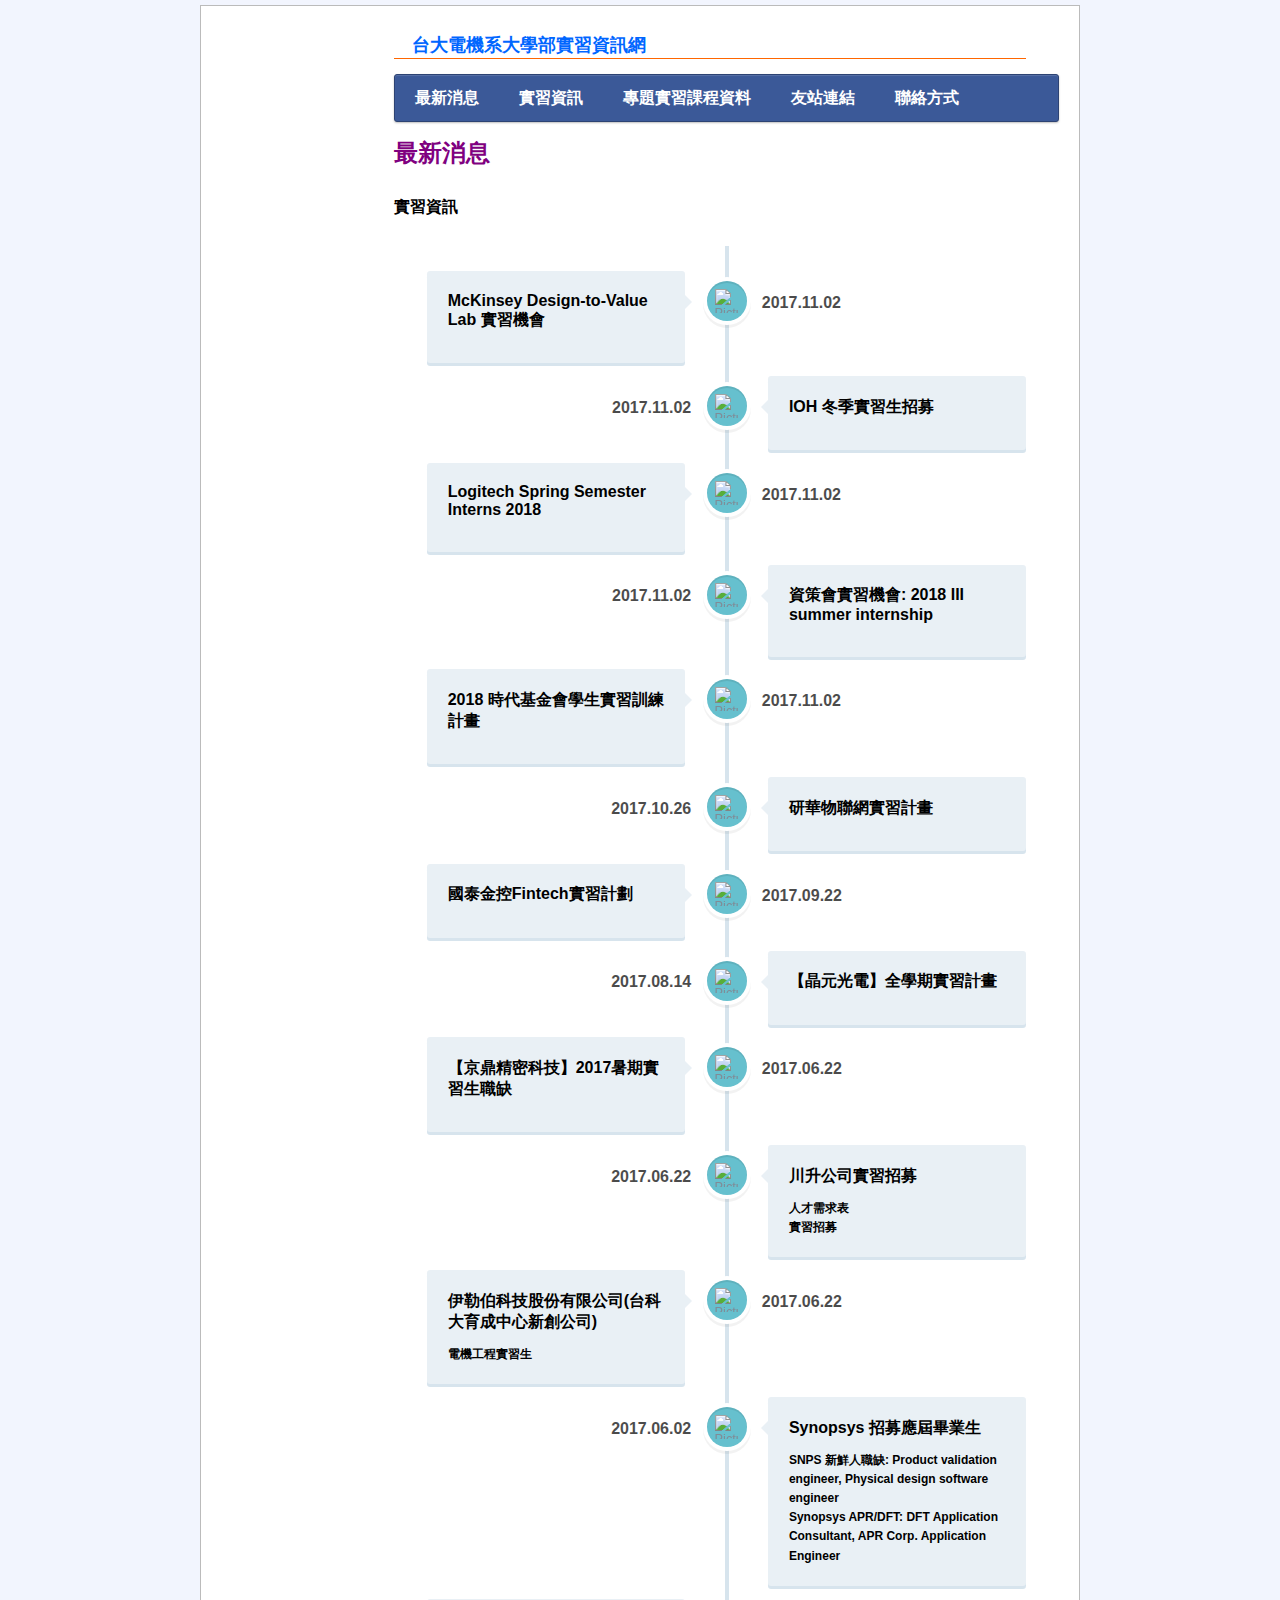
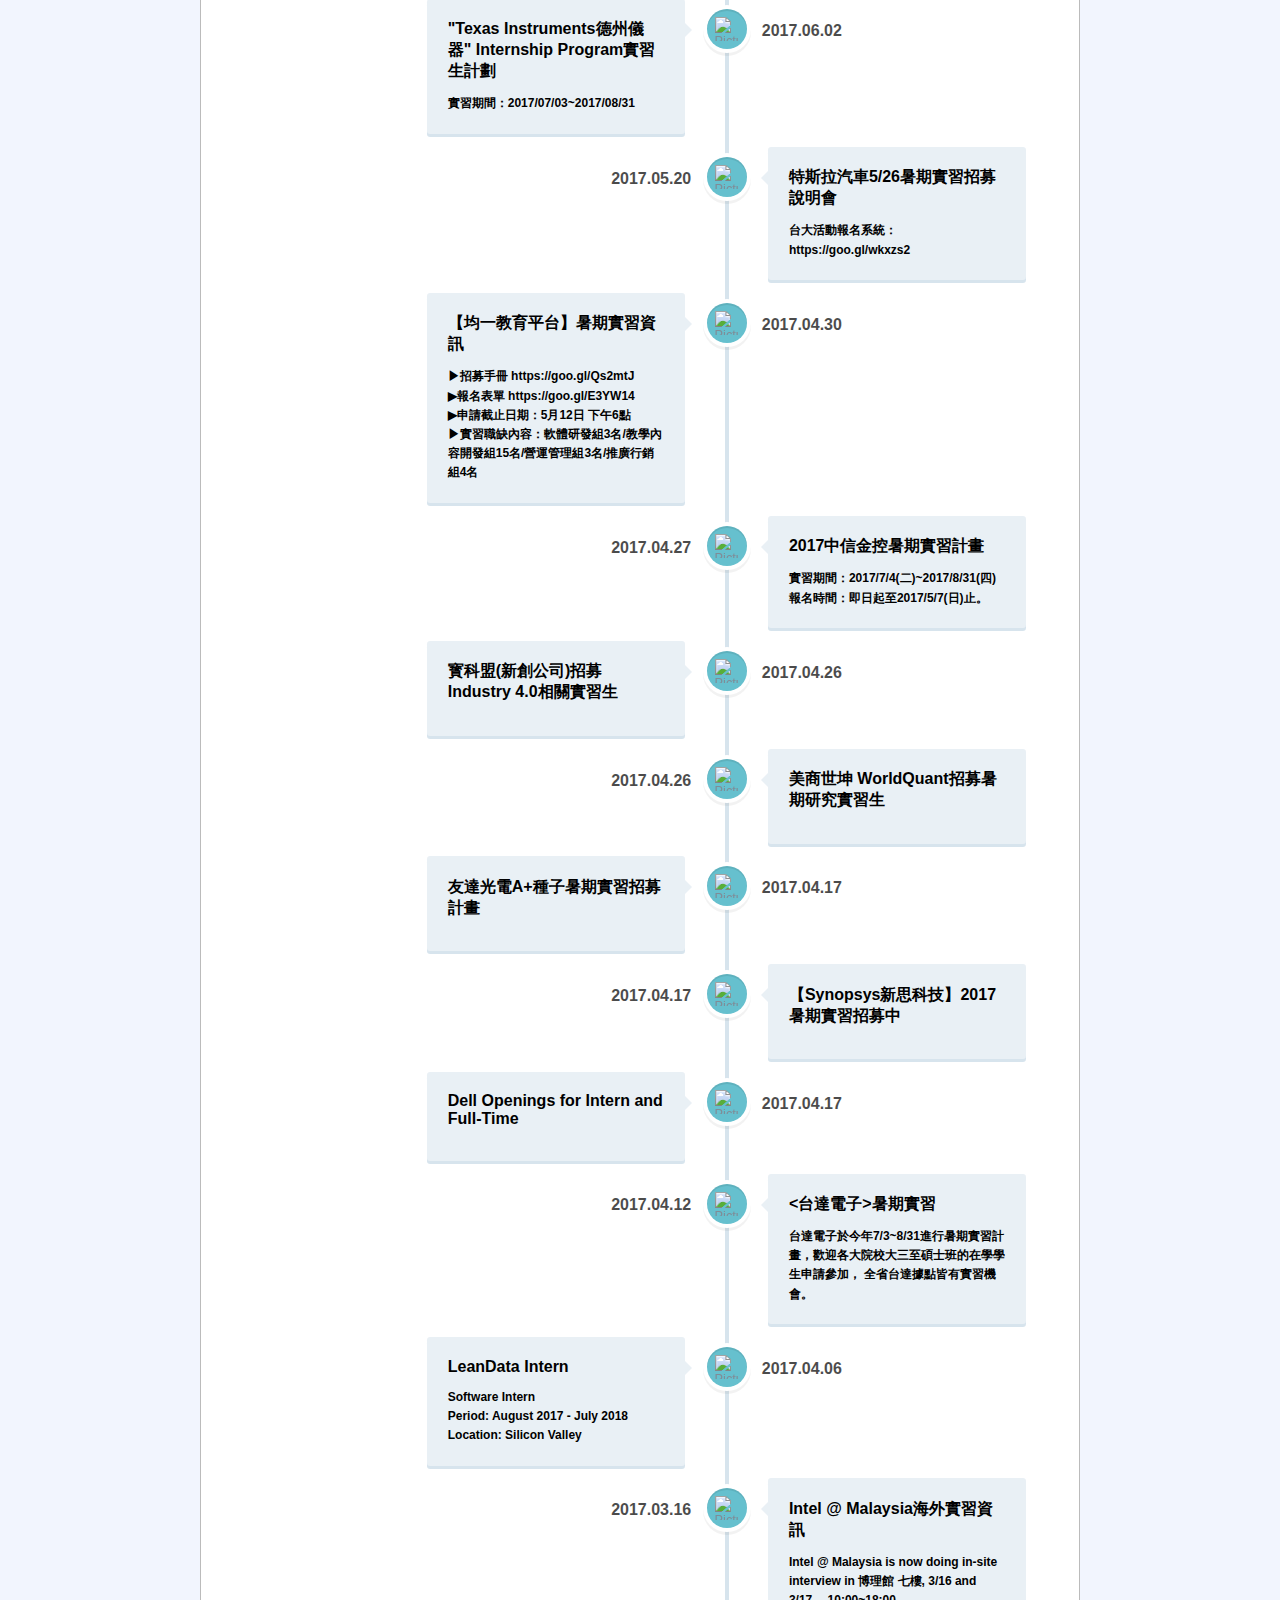
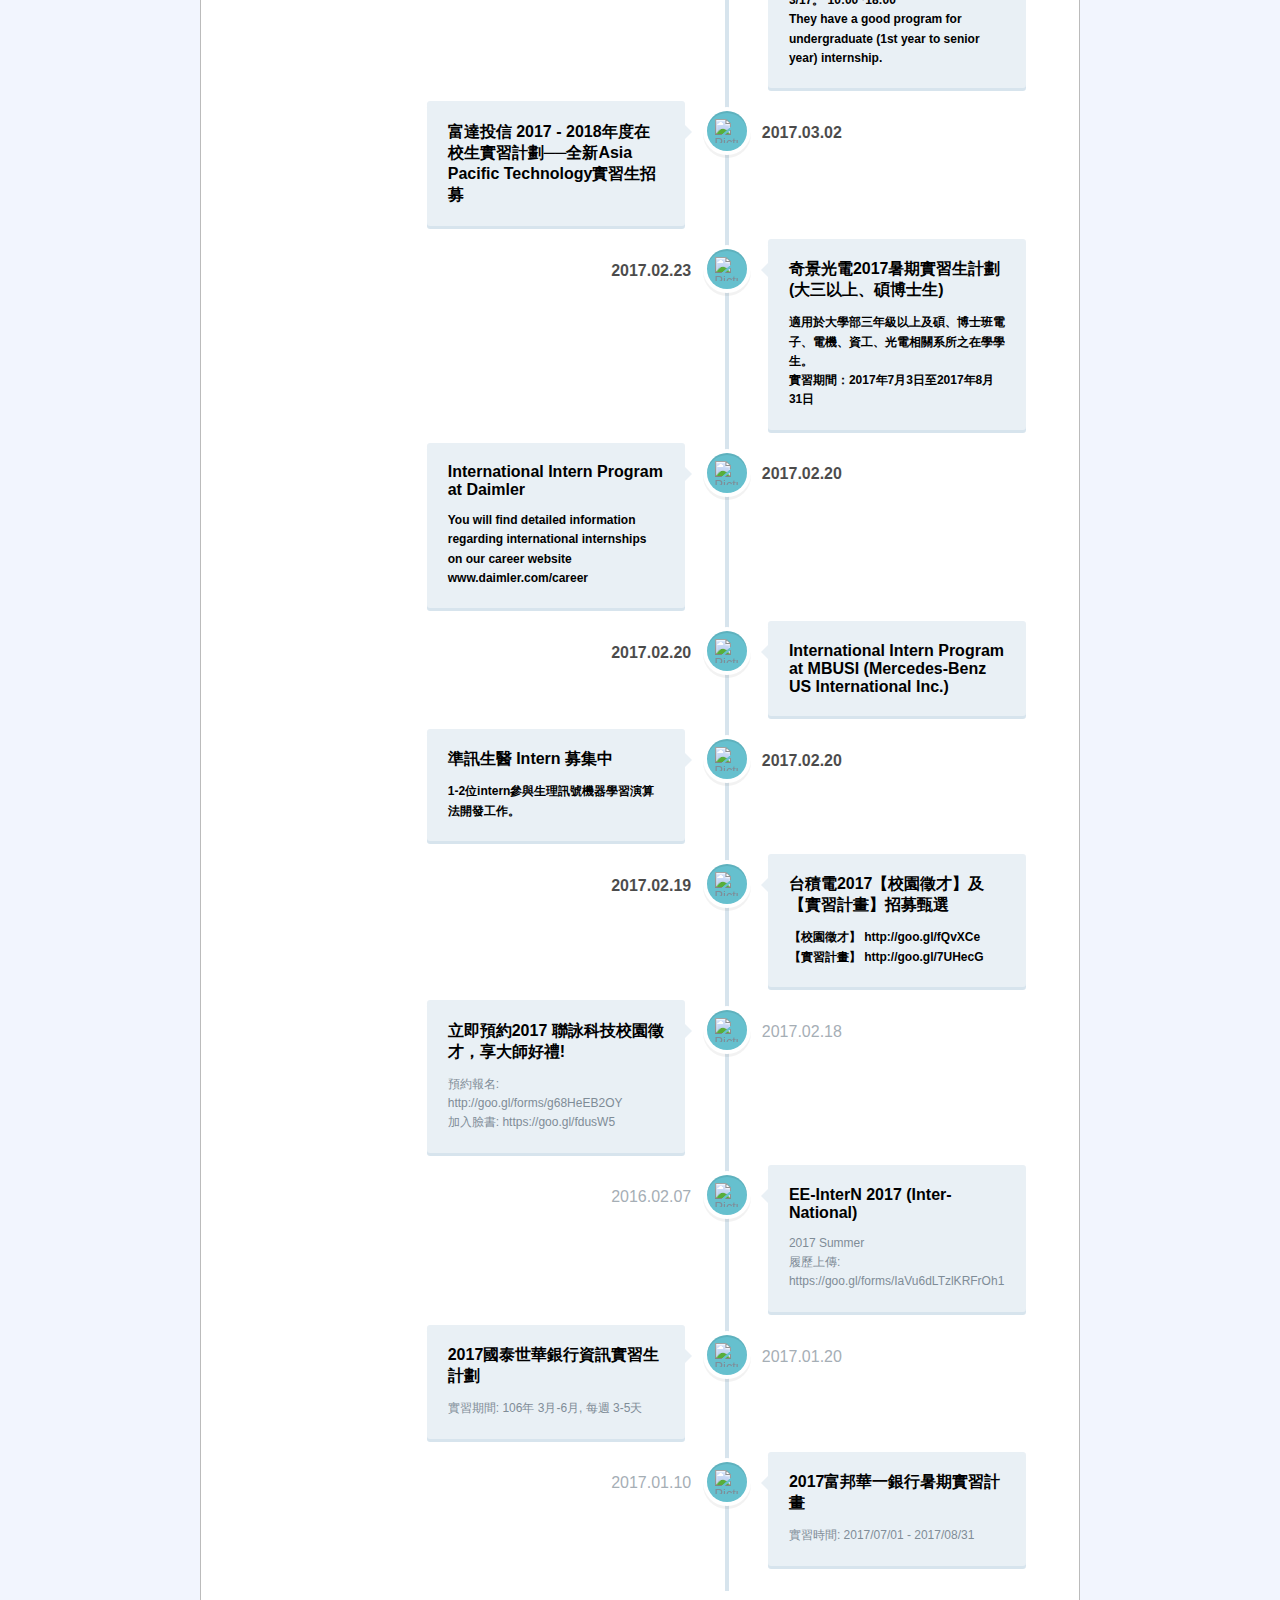
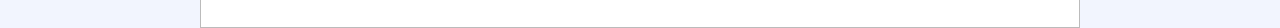
==== index.html @ 1c18f7e2 "initial commit" ====
<!DOCTYPE html PUBLIC "-//W3C//DTD XHTML 1.1//EN" "http://www.w3.org/TR/xhtml11/DTD/xhtml11.dtd">
<!-- saved from url=(0049)http://www.ee.ntu.edu.tw/department_head_time.php -->
<html xmlns="http://www.w3.org/1999/xhtml" xml:lang="zh">
    <!-- InstanceBegin template="/Templates/index.dwt" codeOutsideHTMLIsLocked="false" -->
    <head>
        <meta http-equiv="Content-Type" content="text/html; charset=UTF-8" />
        <meta name="keywords" content="台灣大學電機工程學系, 台大電機系, 電機系, 電機, 教師資料, 課程" />
        <meta name="description" content="台灣大學電機工程學系的網站" />
        <meta name="author" content="NTUEE Web Admin" />
        <link rel="Shortcut Icon" href="http://www.ee.ntu.edu.tw/favicon.ico" type="image/x-icon" />
        <link rel="alternate" type="application/rss+xml" title="台大電機網路佈告 RSS feed" href="http://www.ee.ntu.edu.tw/rss.xml" />
        <link href="mailto:wwwadm@www.ee.ntu.edu.tw" rev="made" />
        <link rel="stylesheet" href="css/style.css" />
        <link rel="stylesheet" href="css/main.css" type="text/css" />
        <link rel="stylesheet" href="css/navbar.css" />
        <script src="http://code.jquery.com/jquery-latest.min.js" type="text/javascript"></script>
        <script src="js/modernizr.js" type="text/javascript"></script>
        <!-- InstanceBeginEditable name="doctitle" -->
        <title>台大電機系 | NTUEE</title>
        <!-- InstanceEndEditable -->
        <!-- InstanceBeginEditable name="head" -->
        <!-- InstanceEndEditable -->
    </head>

    <body>
        <div id="container">
            <!-- <div id="pageheader">
                <div id="corner">
                    <a href="http://www.ee.ntu.edu.tw/" tabindex="1">回首頁</a>
                    <span>|</span>
                    <a href="http://www.ntu.edu.tw/" tabindex="2">台大首頁</a>
                    <span>|</span>
                    <a href="http://www.ee.ntu.edu.tw/en/" tabindex="3">English</a>
                </div>
            </div> -->
            <!-- <div id="flash_general">
                <object classid="clsid:D27CDB6E-AE6D-11cf-96B8-444553540000" codebase="http://download.macromedia.com/pub/shockwave/cabs/flash/swflash.cab#version=7,0,19,0" width="880" height="220" align="absmiddle">
                    <param name="movie" value="head.swf" />
                    <param name="quality" value="autolow" />
                    <param name="LOOP" value="false" />
                    <param name="SCALE" value="exactfit" />
                    <embed src="image/head.swf" width="880" height="220" loop="false" align="absmiddle" quality="autolow" pluginspage="http://www.macromedia.com/go/getflashplayer" type="application/x-shockwave-flash" scale="exactfit">
                </object>
            </div> -->
            <div id="main">
                <div id="content">
                    <!-- InstanceBeginEditable name="content" -->
                    <h2>台大電機系大學部實習資訊網</h2>
                    <p></p>
                    <div id='cssmenu'>
                        <ul>
                            <li>
                                <a href="index.html"><strong>最新消息</strong></a>
                            </li>
                            <li class='active has-sub'><a href='#'><strong>實習資訊</strong></a>
                                <ul>
                                    <li class='has-sub'><a href="info2017.html"><strong>2017實習資訊</strong></a></li>
                                    <li class='has-sub'><a href="info2016.html"><strong>2016實習資訊</strong></a></li>
                                    <li class='has-sub'><a href="info2015.html"><strong>2015實習資訊</strong></a></li>
                                    <li class='has-sub'><a href="info2014.html"><strong>2014實習資訊</strong></a></li>
                                </ul>
                            </li>
                            <li class='active has-sub'><a href='#'><strong>專題實習課程資料 </strong></a>
                                <ul>
                                    <li class='has-sub'> <a href="course2017.html"><strong>2017課程資料</strong></a></li>
                                    <li class='has-sub'> <a href="course2016.html"><strong>2016課程資料</strong></a></li>
                                    <li class='has-sub'> <a href="course2015.html"><strong>2015課程資料</strong></a></li>
                                    <li class='has-sub'> <a href="course2014.html"><strong>2014課程資料</strong></a></li>
                                </ul>
                            </li>
                            <li>
                                <a href="friend.html"><strong>友站連結</strong></a>
                            </li>
                            <li class='last'>
                                <a href="contact.html"><strong>聯絡方式</strong></a>
                            </li>
                        </ul>
                    </div>

                    <br>
                    <font size="5" color="purple">
                        <b>最新消息</b>
                    </font>
                    <br>
                    <br>
                    <!--
                    <p>
                        <font size="3" color="black"><b>
                                國泰金控 Fintech 實習計畫<br></b></font>

                        <br>

                        <font color="black">履歷投遞時間：9/20 - 10/13</font> <br />
                        <font color="blue"><u><a href="https://docs.google.com/forms/d/e/1FAIpQLSexqDc_EVukZ3RYXBHnpeRdIgCTnZ1yp1_CPohiPpbMpBwVYA/formResponse" target="_blank">詳見此連結 </a></u></font>

                        <br>
                    </p>
                -->
				<!--
                    <p>
                        <font size="3" color="black"><b>
                                2017/09/20 Fintech 專題演講<br></b></font>

                        <br>
                        <b>- 資料科學遇上金融產業</b> <br />
                        <b>- 台大實習生經驗分享</b> <br />
                        <b>- 國泰金控實習介紹</b>
                        <br><br><br>
                        <img src="fintech_talk.jpg" width="80%">
                    </p>
              	-->
                    <p>
                            <font size="3" color="black"><b>
                                    實習資訊<br></b></font>

                            <br/>
                    </p>
                    <section id="cd-timeline" class="cd-container">
                        <!--template
                        <div class="cd-timeline-block">
                            <div class="cd-timeline-img cd-picture">
                                選擇一種適合的icon，其他行刪掉。
                                <img src="image/icon-application.png" alt="Picture">
                                <img src="image/icon-event.png" alt="Picture">
                                <img src="image/icon-analysis.png" alt="Picture">
                                <img src="image/icon-contest.png" alt="Picture">
                            </div>
                            <div class="cd-timeline-content">
                                <a href="了解更多的超連結在這裏" target="_blank">
                                    <h4>標題在這裏</h4>
                                </a>
                                <p>
                                說明文字(optional)
                                </p>
                                <span class="cd-date">日期在這裏</span>
                            </div>
                        </div>
                        -->
                        <div class="cd-timeline-block">
                            <div class="cd-timeline-img cd-picture">
                                <img src="image/icon-application.png" alt="Picture">
                            </div>
                            <div class="cd-timeline-content">
                                <a href="https://www.facebook.com/NTUCareerCenter/posts/1761165350592535" target="_blank">
                                    <h4>McKinsey Design-to-Value Lab 實習機會</font>
                                </a>
                                <p>
                                </p>
                                <span class="cd-date">2017.11.02</span>
                            </div>
                        </div>
                        <div class="cd-timeline-block">
                            <div class="cd-timeline-img cd-picture">
                                <img src="image/icon-application.png" alt="Picture">
                            </div>
                            <div class="cd-timeline-content">
                                <a href="https://goo.gl/KPRTgj" target="_blank">
                                    <h4>IOH 冬季實習生招募</font>
                                </a>
                                <p>
                                </p>
                                <span class="cd-date">2017.11.02</span>
                            </div>
                        </div>
                        <div class="cd-timeline-block">
                            <div class="cd-timeline-img cd-picture">
                                <img src="image/icon-application.png" alt="Picture">
                            </div>
                            <div class="cd-timeline-content">
                                <a href="Logitech Spring-Semester Interns 2018.pdf" target="_blank">
                                    <h4>Logitech Spring Semester Interns 2018</font>
                                </a>
                                <p>
                                </p>
                                <span class="cd-date">2017.11.02</span>
                            </div>
                        </div>



                        <div class="cd-timeline-block">
                            <div class="cd-timeline-img cd-picture">
                                <img src="image/icon-application.png" alt="Picture">
                            </div>
                            <div class="cd-timeline-content">
                                <a href="https://irvingthofoundation.github.io/iii-intern.htm" target="_blank">
                                    <h4>資策會實習機會: 2018 III summer internship</font>
                                </a>
                                <p>
                                </p>
                                <span class="cd-date">2017.11.02</span>
                            </div>
                        </div>
                        <div class="cd-timeline-block">
                            <div class="cd-timeline-img cd-picture">
                                <img src="image/icon-application.png" alt="Picture">
                            </div>
                            <div class="cd-timeline-content">
                                <a href="http://www.epoch.org.tw/project/internship" target="_blank">
                                    <h4>2018 時代基金會學生實習訓練計畫</font>
                                </a>
                                <p>
                                </p>
                                <span class="cd-date">2017.11.02</span>
                            </div>
                        </div>
                        <div class="cd-timeline-block">
                            <div class="cd-timeline-img cd-picture">
                                <img src="image/icon-application.png" alt="Picture">
                            </div>
                            <div class="cd-timeline-content">
                                <a href="https://medium.com/@maoredman/%E7%A0%94%E8%8F%AF%E7%89%A9%E8%81%AF%E7%B6%B2%E5%AF%A6%E7%BF%92%E8%A8%88%E7%95%AB-4b6384b71fba" target="_blank">
                                    <h4>研華物聯網實習計畫</font>
                                </a>
                                <p>
                                </p>
                                <span class="cd-date">2017.10.26</span>
                            </div>
                        </div>
                        <div class="cd-timeline-block">
                            <div class="cd-timeline-img cd-picture">
                                <img src="image/icon-application.png" alt="Picture">
                            </div>
                            <div class="cd-timeline-content">
                                <a href="https://docs.google.com/forms/d/e/1FAIpQLSexqDc_EVukZ3RYXBHnpeRdIgCTnZ1yp1_CPohiPpbMpBwVYA/viewform" target="_blank">
                                    <h4>國泰金控Fintech實習計劃</font>
                                </a>
                                <p>
                                </p>
                                <span class="cd-date">2017.09.22</span>
                            </div>
                        </div>
                        <div class="cd-timeline-block">
                            <div class="cd-timeline-img cd-picture">
                                <img src="image/icon-application.png" alt="Picture">
                            </div>
                            <div class="cd-timeline-content">
                                <a href="2017 epistar.pdf" target="_blank">
                                    <h4>【晶元光電】全學期實習計畫</font>
                                </a>
                                <p>
                                </p>
                                <span class="cd-date">2017.08.14</span>
                            </div>
                        </div>
                        <div class="cd-timeline-block">
                            <div class="cd-timeline-img cd-picture">
                                <img src="image/icon-application.png" alt="Picture">
                            </div>
                            <div class="cd-timeline-content">
                                <a href="https://www.104.com.tw/job/?jobno=5jlp5&jobsource=n104bank1&hotjob_chr=" target="_blank">
                                    <h4>【京鼎精密科技】2017暑期實習生職缺</font>
                                </a>
                                <p>
                                </p>
                                <span class="cd-date">2017.06.22</span>
                            </div>
                        </div>
                        <div class="cd-timeline-block">
                            <div class="cd-timeline-img cd-picture">
                                <img src="image/icon-application.png" alt="Picture">
                            </div>
                            <div class="cd-timeline-content">
                                <a href="bwant_req.pdf" target="_blank">
                                    <h4>川升公司實習招募</font>
                                </a>
                                <p>
								<a href="bwant_req.pdf">人才需求表</a><br/>
								<a href="bwant_recruit.jpg">實習招募</a><br/>
                                </p>
                                <span class="cd-date">2017.06.22</span>
                            </div>
                        </div>
                        <div class="cd-timeline-block">
                            <div class="cd-timeline-img cd-picture">
                                <img src="image/icon-application.png" alt="Picture">
                            </div>
                            <div class="cd-timeline-content">
                                <a href="incubator.pdf" target="_blank">
                                    <h4>伊勒伯科技股份有限公司(台科大育成中心新創公司)</font>
                                </a>
                                <p>
								電機工程實習生
                                </p>
                                <span class="cd-date">2017.06.22</span>
                            </div>
                        </div>
                        <div class="cd-timeline-block">
                            <div class="cd-timeline-img cd-picture">
                                <img src="image/icon-application.png" alt="Picture">
                            </div>
                            <div class="cd-timeline-content">
                                <a href="SNPS_freshman.pdf" target="_blank">
                                    <h4>Synopsys 招募應屆畢業生</font>
                                </a>
                                <p>
                                SNPS 新鮮人職缺: <a href="SNPS_freshman.pdf">Product validation engineer, Physical design software engineer</a> <br/>
                                Synopsys APR/DFT: <a href="Synopsys_APR_DFT.pdf">DFT Application Consultant, APR Corp. Application Engineer</a>
                                </p>
                                <span class="cd-date">2017.06.02</span>
                            </div>
                        </div>
                        <div class="cd-timeline-block">
                            <div class="cd-timeline-img cd-picture">
                                <img src="image/icon-application.png" alt="Picture">
                            </div>
                            <div class="cd-timeline-content">
                                <a href="TI_Internship.pdf" target="_blank">
                                    <h4>"Texas Instruments德州儀器" Internship Program實習生計劃</font>
                                </a>
                                <p>
                                實習期間：2017/07/03~2017/08/31
                                </p>
                                <span class="cd-date">2017.06.02</span>
                            </div>
                        </div>
                        <div class="cd-timeline-block">
                            <div class="cd-timeline-img cd-picture">
                                <img src="image/icon-application.png" alt="Picture">
                            </div>
                            <div class="cd-timeline-content">
                                <a href="https://goo.gl/wkxzs2" target="_blank">
                                    <h4>特斯拉汽車5/26暑期實習招募說明會</font>
                                </a>
                                <p>
                                台大活動報名系統：<a href="https://goo.gl/wkxzs2"> https://goo.gl/wkxzs2 </a>
                                </p>
                                <span class="cd-date">2017.05.20</span>
                            </div>
                        </div>
                        <div class="cd-timeline-block">
                            <div class="cd-timeline-img cd-picture">
                                <img src="image/icon-application.png" alt="Picture">
                            </div>
                            <div class="cd-timeline-content">
                                <a href="lis.pdf" target="_blank">
                                    <h4>【均一教育平台】暑期實習資訊</font>
                                </a>
                                <p>
                                ▶招募手冊 <a href="https://goo.gl/Qs2mtJ"> https://goo.gl/Qs2mtJ </a> <br/>
                                ▶報名表單 <a href="https://goo.gl/E3YW14"> https://goo.gl/E3YW14 </a> <br/>
                                ▶申請截止日期：5月12日 下午6點 <br/>
                                ▶實習職缺內容：軟體研發組3名/教學內容開發組15名/營運管理組3名/推廣行銷組4名
                                </p>
                                <span class="cd-date">2017.04.30</span>
                            </div>
                        </div>
                        <div class="cd-timeline-block">
                            <div class="cd-timeline-img cd-picture">
                                <img src="image/icon-application.png" alt="Picture">
                            </div>
                            <div class="cd-timeline-content">
                                <a href="edm.jpg" target="_blank">
                                    <h4>2017中信金控暑期實習計畫</font>
                                </a>
                                <p>
                                實習期間：2017/7/4(二)~2017/8/31(四) <br/>
                                報名時間：即日起至2017/5/7(日)止。
                                </p>
                                <span class="cd-date">2017.04.27</span>
                            </div>
                        </div>
                        <div class="cd-timeline-block">
                            <div class="cd-timeline-img cd-picture">
                                <img src="image/icon-application.png" alt="Picture">
                            </div>
                            <div class="cd-timeline-content">
                                <a href="goldbkm.pdf" target="_blank">
                                    <h4>寳科盟(新創公司)招募Industry 4.0相關實習生</font>
                                </a>
                                <p>
                                </p>
                                <span class="cd-date">2017.04.26</span>
                            </div>
                        </div>
                        <div class="cd-timeline-block">
                            <div class="cd-timeline-img cd-picture">
                                <img src="image/icon-application.png" alt="Picture">
                            </div>
                            <div class="cd-timeline-content">
                                <a href="worldquant.pdf" target="_blank">
                                    <h4>美商世坤 WorldQuant招募暑期研究實習生</font>
                                </a>
                                <p>
                                </p>
                                <span class="cd-date">2017.04.26</span>
                            </div>
                        </div>
                        <div class="cd-timeline-block">
                            <div class="cd-timeline-img cd-picture">
                                <img src="image/icon-application.png" alt="Picture">
                            </div>
                            <div class="cd-timeline-content">
                                <a href="auo.pdf" target="_blank">
                                    <h4>友達光電A+種子暑期實習招募計畫</font>
                                </a>
                                <p>
                                </p>
                                <span class="cd-date">2017.04.17</span>
                            </div>
                        </div>
                        <div class="cd-timeline-block">
                            <div class="cd-timeline-img cd-picture">
                                <img src="image/icon-application.png" alt="Picture">
                            </div>
                            <div class="cd-timeline-content">
                                <a href="synopsys.pdf" target="_blank">
                                    <h4>【Synopsys新思科技】2017暑期實習招募中</font>
                                </a>
                                <p>
                                </p>
                                <span class="cd-date">2017.04.17</span>
                            </div>
                        </div>
                        <div class="cd-timeline-block">
                            <div class="cd-timeline-img cd-picture">
                                <img src="image/icon-application.png" alt="Picture">
                            </div>
                            <div class="cd-timeline-content">
                                <a href="dell.pdf" target="_blank">
                                    <h4>Dell Openings for Intern and Full-Time</font>
                                </a>
                                <p>
                                </p>
                                <span class="cd-date">2017.04.17</span>
                            </div>
                        </div>
                        <div class="cd-timeline-block">
                            <div class="cd-timeline-img cd-picture">
                                <img src="image/icon-application.png" alt="Picture">
                            </div>
                            <div class="cd-timeline-content">
                                <a href="delta.pdf" target="_blank">
                                    <h4><台達電子>暑期實習</font>
                                </a>
                                <p>
                                    台達電子於今年7/3~8/31進行暑期實習計畫，歡迎各大院校大三至碩士班的在學學生申請參加，
全省台達據點皆有實習機會。
                                </p>
                                <span class="cd-date">2017.04.12</span>
                            </div>
                        </div>
                        <div class="cd-timeline-block">
                            <div class="cd-timeline-img cd-picture">
                                <img src="image/icon-application.png" alt="Picture">
                            </div>
                            <div class="cd-timeline-content">
                                <a href="LeanData.pdf" target="_blank">
                                    <h4>LeanData Intern</font>
                                </a>
                                <p>
                                    Software Intern <br/>
                                    Period: August 2017 - July 2018 <br/>
                                    Location: Silicon Valley
                                </p>
                                <span class="cd-date">2017.04.06</span>
                            </div>
                        </div>
                        <div class="cd-timeline-block">
                            <div class="cd-timeline-img cd-picture">
                                <img src="image/icon-application.png" alt="Picture">
                            </div>
                            <div class="cd-timeline-content">
                                <a href="intel.jpg" target="_blank">
                                    <h4>Intel @ Malaysia海外實習資訊</font>
                                </a>
                                <p>
                                    Intel @ Malaysia is now doing in-site interview in 博理館 七樓, 3/16 and 3/17。 10:00~18:00 <br/>
                                    They have a good program for undergraduate (1st year to senior year) internship.
                                </p>
                                <span class="cd-date">2017.03.16</span>
                            </div>
                        </div>
                        <div class="cd-timeline-block">
                            <div class="cd-timeline-img cd-picture">
                                <img src="image/icon-application.png" alt="Picture">
                            </div>
                            <div class="cd-timeline-content">
                                <a href="JD_IT_intern.pdf" target="_blank">
                                    <h4>富達投信 2017 - 2018年度在校生實習計劃──全新Asia Pacific Technology實習生招募</font>
                                </a>

                                <span class="cd-date">2017.03.02</span>
                            </div>
                        </div>
                        <div class="cd-timeline-block">
                            <div class="cd-timeline-img cd-picture">
                                <img src="image/icon-application.png" alt="Picture">
                            </div>
                            <div class="cd-timeline-content">
                                <a href="himax.pdf" target="_blank">
                                    <h4>奇景光電2017暑期實習生計劃(大三以上、碩博士生)</font>
                                </a>
                                <p>
                                適用於大學部三年級以上及碩、博士班電子、電機、資工、光電相關系所之在學學生。 <br/>
                                實習期間：2017年7月3日至2017年8月31日
                                </p>

                                <span class="cd-date">2017.02.23</span>
                            </div>
                        </div>
                        <div class="cd-timeline-block">
                            <div class="cd-timeline-img cd-picture">
                                <img src="image/icon-application.png" alt="Picture">
                            </div>
                            <div class="cd-timeline-content">
                                <a href="Daimler.pdf" target="_blank">
                                    <h4>International Intern Program at Daimler</font>
                                </a>
                                <p>
                                You will find detailed information regarding international internships on our career website
 <a href="www.daimler.com/career">www.daimler.com/career</a>
                                </p>

                                <span class="cd-date">2017.02.20</span>
                            </div>
                        </div>
                        <div class="cd-timeline-block">
                            <div class="cd-timeline-img cd-picture">
                                <img src="image/icon-application.png" alt="Picture">
                            </div>
                            <div class="cd-timeline-content">
                                <a href="benz.pdf" target="_blank">
                                    <h4>International Intern Program at MBUSI (Mercedes-Benz US International Inc.)</font>
                                </a>
                                <span class="cd-date">2017.02.20</span>
                            </div>
                        </div>
                        <div class="cd-timeline-block">
                            <div class="cd-timeline-img cd-picture">
                                <img src="image/icon-application.png" alt="Picture">
                            </div>
                            <div class="cd-timeline-content">
                                <a href="Sigknow_Intern.pdf" target="_blank">
                                    <h4>準訊生醫 Intern 募集中</font>
                                </a>
                                <p>
                                1-2位intern參與生理訊號機器學習演算法開發工作。
                                </p>
                                <span class="cd-date">2017.02.20</span>
                            </div>
                        </div>
                        <div class="cd-timeline-block">
                            <div class="cd-timeline-img cd-picture">
                                <img src="image/icon-application.png" alt="Picture">
                            </div>
                            <div class="cd-timeline-content">
                                <a href="tsmc.pdf" target="_blank">
                                    <h4>台積電2017【校園徵才】及【實習計畫】招募甄選</font>
                                </a>
                                <p>
                                【校園徵才】 <a href="http://goo.gl/fQvXCe">http://goo.gl/fQvXCe</a><br>
                                【實習計畫】 <a href="http://goo.gl/7UHecG">http://goo.gl/7UHecG</a>
                                </p>

                                <span class="cd-date">2017.02.19</span>
                            </div>
                        </div>
                        <div class="cd-timeline-block">
                            <div class="cd-timeline-img cd-picture">
                                <img src="image/icon-application.png" alt="Picture">
                            </div>
                            <div class="cd-timeline-content">
                                <a href="novatek.pdf" target="_blank">
                                    <h4>立即預約2017 聯詠科技校園徵才，享大師好禮!</h4></font>
                                </a>
                                <p>
                                預約報名: <a href="http://goo.gl/forms/g68HeEB2OY">http://goo.gl/forms/g68HeEB2OY</a><br>
                                加入臉書: <a href="https://goo.gl/fdusW5">https://goo.gl/fdusW5</a>
                                </p>

                                <span class="cd-date">2017.02.18</span>
                            </div>
                        </div>
                        <div class="cd-timeline-block">
                            <div class="cd-timeline-img cd-picture">
                                <img src="image/icon-application.png" alt="Picture">
                            </div>
                            <div class="cd-timeline-content">
                                <a href="https://goo.gl/Cojyyn" target="_blank">
                                    <h4>EE-InterN 2017 (Inter-National)</h4></font>
                                </a>
                                <p>
                                2017 Summer <br>
                                履歷上傳: <a href="https://goo.gl/forms/IaVu6dLTzlKRFrOh1">https://goo.gl/forms/IaVu6dLTzlKRFrOh1</a>
                                </p>

                                <span class="cd-date">2016.02.07</span>
                            </div>
                        </div>
                        <div class="cd-timeline-block">
                            <div class="cd-timeline-img cd-picture">
                                <img src="image/icon-application.png" alt="Picture">
                            </div>
                            <div class="cd-timeline-content">
                                <a href="Cathay_United_Bank.pdf" target="_blank">
                                    <h4>2017國泰世華銀行資訊實習生計劃</h4></font>
                                </a>
                                <p>
                                實習期間: 106年 3月-6月, 每週 3-5天
                                </p>
                                <span class="cd-date">2017.01.20</span>
                            </div>
                        </div>
                        <div class="cd-timeline-block">
                            <div class="cd-timeline-img cd-picture">
                                <img src="image/icon-application.png" alt="Picture">
                            </div>
                            <div class="cd-timeline-content">
                                <a href="Fubon.pdf" target="_blank">
                                    <h4>2017富邦華一銀行暑期實習計畫</h4></font>
                                </a>
                                <p>
                                實習時間: 2017/07/01 - 2017/08/31
                                </p>
                                <span class="cd-date">2017.01.10</span>
                            </div>
                        </div>
                    </section>
                    <!-- InstanceEndEditable -->
                </div>

                <!-- <div id="footer">
                    <p id="createdby">
                    <a href="http://www.ee.ntu.edu.tw/about.php#rss" title="使用台大電機網路佈告 RSS feed"><img src="image/rss.gif" alt="RSS feed logo" width="36" height="14"></a>
                    <a href="http://validator.w3.org/check/referer" title="察驗本頁的 XHTML 1.1 合格性"><img src="image/valid-xhtml11.png" alt="Valid XHTML 1.1 logo" width="51" height="18"></a>
                    <a href="http://jigsaw.w3.org/css-validator/check/referer" title="察驗本頁的 CSS 合格性"><img src="image/valid-css.gif" alt="Valid CSS logo" width="50" height="18"></a>
                    <br>
                    版權所有© 2008
                    <a href="http://www.ee.ntu.edu.tw/">NTUEE</a>
                    </p>
                    <p id="copyright">
                    10617 台北市 大安區 羅斯福路四段 一號<br>
                    電話:+886-2-2363-5251, +886-2-3366-3700,<br>
                    傳真:+886-2-2367-1909, Email:dept@cc.ee.ntu.edu.tw
                    </p>
                </div> -->
            </div>

            <!-- <div id="linklist">
                <ul>
                    <li>
                        <span><a href="http://www.ee.ntu.edu.tw/vision.php" tabindex="200">願景</a></span>
                    </li>
                    <li>
                        <span><a href="http://www.ee.ntu.edu.tw/intro.php" tabindex="200">系所簡介</a></span>
                    </li>
                    <li>
                        <span><a href="http://www.ee.ntu.edu.tw/member.php" tabindex="200">電機成員</a></span>
                    </li>
                    <li>
                        <span><a href="http://www.ee.ntu.edu.tw/hischool/excellence.html" tabindex="200">傑出表現</a></span>
                    </li>
                    <li>
                        <span><a href="http://www.ee.ntu.edu.tw/alumni.php" tabindex="200">電機系友</a></span>
                    </li>
                    <li>
                        <span><a href="http://www.ee.ntu.edu.tw/course.php" tabindex="200">課程資訊</a></span>
                    </li>
                    <li>
                        <span><a href="http://www.ee.ntu.edu.tw/degrequire.php" tabindex="200">修業規定<br>(大學部)</a></span>
                    </li>
                    <li>
                        <span><a href="http://www.ee.ntu.edu.tw/research.php" tabindex="200">研究概況</a></span>
                    </li>
                    <li>
                        <span><a href="http://www.ee.ntu.edu.tw/graduate" tabindex="200">電機所</a></span>
                    </li>
                    <li>
                        <span><a href="http://www.ee.ntu.edu.tw/hischool/" tabindex="200">高中生專區</a></span>
                    </li>
                    <li>
                        <span><a href="http://www.ee.ntu.edu.tw/education.php" tabindex="200">推廣教育</a></span>
                    </li>
                    <li>
                        <span><a href="http://www.ee.ntu.edu.tw/resource.php" tabindex="200">相關資源</a></span>
                    </li>
                    <li>
                        <span><a href="http://www.ee.ntu.edu.tw/contactus.php" tabindex="200">聯絡我們</a></span>
                    </li>
                </ul>
            </div> -->
        </div>

        <!-- InstanceEnd -->

        </div><!--container-->
        <script type="text/javascript" src="js/main.js"></script>
        <!-- Fancy Box -->
        <script type="text/javascript" src="plugins/fancybox/lib/jquery.mousewheel-3.0.6.pack.js"></script>
        <link rel="stylesheet" href="plugins/fancybox/source/jquery.fancybox.css?v=2.1.5" type="text/css" media="screen" />
        <script type="text/javascript" src="plugins/fancybox/source/jquery.fancybox.pack.js?v=2.1.5"></script>
        <link rel="stylesheet" href="plugins/fancybox/source/helpers/jquery.fancybox-buttons.css?v=1.0.5" type="text/css" media="screen" />
        <script type="text/javascript" src="plugins/fancybox/source/helpers/jquery.fancybox-buttons.js?v=1.0.5"></script>
        <script type="text/javascript" src="plugins/fancybox/source/helpers/jquery.fancybox-media.js?v=1.0.6"></script>
        <link rel="stylesheet" href="plugins/fancybox/source/helpers/jquery.fancybox-thumbs.css?v=1.0.7" type="text/css" media="screen" />
        <script type="text/javascript" src="plugins/fancybox/source/helpers/jquery.fancybox-thumbs.js?v=1.0.7"></script>
        <!-- Fancy Box END -->
    </body>
</html>
<!--icon credits to https://www.iconfinder.com/iconsets/news-and-magazine-->
---- css/style.css ----
/* -------------------------------- 

Primary style

-------------------------------- */
html * {
  -webkit-font-smoothing: antialiased;
  -moz-osx-font-smoothing: grayscale;
}

*, *:after, *:before {
  -webkit-box-sizing: border-box;
  -moz-box-sizing: border-box;
  box-sizing: border-box;
}

body {
  font-size: 100%;
  /*font-family: "Droid Serif", serif;*/
  color: #7f8c97;
  background-color: #e9f0f5;
}

a {
  text-decoration: none;
  /*font-family: "Open Sans", sans-serif;*/
  color: inherit;
}

img {
  max-width: 100%;
}

h1, h2 {
  /*font-family: "Open Sans", sans-serif;*/
  font-weight: bold;
}

/*
 * Fancybox
 */
.fancybox {
  display: block;
}

/* -------------------------------- 

Modules - reusable parts of our design

-------------------------------- */
.cd-container {
  /* this class is used to give a max-width to the element it is applied to, and center it horizontally when it reaches that max-width */
  width: 90%;
  max-width: 1170px;
  margin: 0 auto;
}
.cd-container::after {
  /* clearfix */
  content: '';
  display: table;
  clear: both;
}

/* -------------------------------- 

Main components 

-------------------------------- */
header {
  height: 200px;
  line-height: 200px;
  text-align: center;
  background: #303e49;
}
header h1 {
  color: white;
  font-size: 18px;
  font-size: 1.125rem;
}
@media only screen and (min-width: 991px) {
  header {
    height: 300px;
    line-height: 300px;
  }
  header h1 {
    font-size: 24px;
    font-size: 1.5rem;
  }
}

#cd-timeline {
  position: relative;
  padding: 2em 0;
  margin-top: 2em;
  margin-bottom: 2em;
}
#cd-timeline::before {
  /* this is the vertical line */
  content: '';
  position: absolute;
  top: 0;
  left: 18px;
  height: 100%;
  width: 4px;
  background: #d7e4ed;
}
@media only screen and (min-width: 991px) {
  #cd-timeline {
    margin-top: 0em;
    margin-bottom: 2em;
  }
  #cd-timeline::before {
    left: 50%;
    margin-left: -2px;
  }
}

.cd-timeline-block {
  position: relative;
  margin: 2em 0;
}
.cd-timeline-block:after {
  content: "";
  display: table;
  clear: both;
}
.cd-timeline-block:first-child {
  margin-top: 0;
}
.cd-timeline-block:last-child {
  margin-bottom: 0;
}
@media only screen and (min-width: 991px) {
  .cd-timeline-block {
    margin: 1em 0;
  }
  .cd-timeline-block:first-child {
    margin-top: 0;
  }
  .cd-timeline-block:last-child {
    margin-bottom: 0;
  }
}

.cd-timeline-img {
  position: absolute;
  top: 10px;
  left: 0;
  width: 40px;
  height: 40px;
  border-radius: 50%;
  box-shadow: 0 0 0 4px white, inset 0 2px 0 rgba(0, 0, 0, 0.08), 0 3px 0 4px rgba(0, 0, 0, 0.05);
}
.cd-timeline-img img {
  display: block;
  width: 24px;
  height: 24px;
  position: relative;
  left: 50%;
  top: 50%;
  margin-left: -12px;
  margin-top: -12px;
}
.cd-timeline-img.cd-picture {
  background: #66C0CE;
}
.cd-timeline-img.cd-movie {
  background: #c03b44;
}
.cd-timeline-img.cd-location {
  background: #f0ca45;
}
@media only screen and (min-width: 991px) {
  .cd-timeline-img {
    width: 40px;
    height: 40px;
    left: 50%;
    margin-left: -20px;
    /* Force Hardware Acceleration in WebKit */
    -webkit-transform: translateZ(0);
    -webkit-backface-visibility: hidden;
  }
  .cssanimations .cd-timeline-img.is-hidden {
    visibility: hidden;
  }
  .cssanimations .cd-timeline-img.bounce-in {
    visibility: visible;
    -webkit-animation: cd-bounce-1 0.6s;
    -moz-animation: cd-bounce-1 0.6s;
    animation: cd-bounce-1 0.6s;
  }
}

@-webkit-keyframes cd-bounce-1 {
  0% {
    opacity: 0;
    -webkit-transform: scale(0.5);
  }

  60% {
    opacity: 1;
    -webkit-transform: scale(1.2);
  }

  100% {
    -webkit-transform: scale(1);
  }
}
@-moz-keyframes cd-bounce-1 {
  0% {
    opacity: 0;
    -moz-transform: scale(0.5);
  }

  60% {
    opacity: 1;
    -moz-transform: scale(1.2);
  }

  100% {
    -moz-transform: scale(1);
  }
}
@keyframes cd-bounce-1 {
  0% {
    opacity: 0;
    -webkit-transform: scale(0.5);
    -moz-transform: scale(0.5);
    -ms-transform: scale(0.5);
    -o-transform: scale(0.5);
    transform: scale(0.5);
  }

  60% {
    opacity: 1;
    -webkit-transform: scale(1.2);
    -moz-transform: scale(1.2);
    -ms-transform: scale(1.2);
    -o-transform: scale(1.2);
    transform: scale(1.2);
  }

  100% {
    -webkit-transform: scale(1);
    -moz-transform: scale(1);
    -ms-transform: scale(1);
    -o-transform: scale(1);
    transform: scale(1);
  }
}
.cd-timeline-content {
  position: relative;
  margin-left: 60px;
  background: #E9F0F5;
  border-radius: 0.25em;
  padding: 1em;
  box-shadow: 0 3px 0 #d7e4ed;
}
.cd-timeline-content:after {
  content: "";
  display: table;
  clear: both;
}
.cd-timeline-content h2 {
  color: #303e49;
}
.cd-timeline-content p, .cd-timeline-content .cd-read-more, .cd-timeline-content .cd-date {
  font-size: 13px;
  font-size: 0.8125rem;
}
.cd-timeline-content .cd-read-more, .cd-timeline-content .cd-date {
  display: inline-block;
}
.cd-timeline-content p {
  margin: 1em 0 0;
  line-height: 1.6;
}
.cd-timeline-content .cd-read-more {
  float: right;
  padding: .8em 1em;
  background: #acb7c0;
  color: white;
  border-radius: 0.25em;
}
.no-touch .cd-timeline-content .cd-read-more:hover {
  background-color: #bac4cb;
}
.cd-timeline-content .cd-date {
  float: left;
  padding: .8em 0;
  opacity: .7;
}
.cd-timeline-content::before {
  content: '';
  position: absolute;
  top: 16px;
  right: 100%;
  height: 0;
  width: 0;
  border: 7px solid transparent;
  border-right: 7px solid white;
}
@media only screen and (min-width: 768px) {
  .cd-timeline-content h2 {
    font-size: 20px;
    font-size: 1.25rem;
  }
  .cd-timeline-content p {
    font-size: 12px;
  }
  .cd-timeline-content .cd-read-more, .cd-timeline-content .cd-date {
    font-size: 12px;
  }
}
@media only screen and (min-width: 991px) {
  .cd-timeline-content {
    margin-left: 0;
    padding: 1.6em;
    width: 43%;
  }
  .cd-timeline-content::before {
    top: 24px;
    left: 100%;
    border-color: transparent;
    border-left-color: #E9F0F5;
  }
  .cd-timeline-content .cd-read-more {
    float: left;
  }
  .cd-timeline-content .cd-date {
    position: absolute;
    width: 100%;
    left: 130%;
    top: 10px;
    font-size: 16px;
    font-size: 1rem;
  }
  .cd-timeline-block:nth-child(even) .cd-timeline-content {
    float: right;
  }
  .cd-timeline-block:nth-child(even) .cd-timeline-content::before {
    top: 24px;
    left: auto;
    right: 100%;
    border-color: transparent;
    border-right-color: #E9F0F5;
  }
  .cd-timeline-block:nth-child(even) .cd-timeline-content .cd-read-more {
    float: right;
  }
  .cd-timeline-block:nth-child(even) .cd-timeline-content .cd-date {
    left: auto;
    right: 130%;
    text-align: right;
  }
  .cssanimations .cd-timeline-content.is-hidden {
    visibility: hidden;
  }
  .cssanimations .cd-timeline-content.bounce-in {
    visibility: visible;
    -webkit-animation: cd-bounce-2 0.6s;
    -moz-animation: cd-bounce-2 0.6s;
    animation: cd-bounce-2 0.6s;
  }
}

@media only screen and (min-width: 991px) {
  /* inverse bounce effect on even content blocks */
  .cssanimations .cd-timeline-block:nth-child(even) .cd-timeline-content.bounce-in {
    -webkit-animation: cd-bounce-2-inverse 0.6s;
    -moz-animation: cd-bounce-2-inverse 0.6s;
    animation: cd-bounce-2-inverse 0.6s;
  }
}
@-webkit-keyframes cd-bounce-2 {
  0% {
    opacity: 0;
    -webkit-transform: translateX(-100px);
  }

  60% {
    opacity: 1;
    -webkit-transform: translateX(20px);
  }

  100% {
    -webkit-transform: translateX(0);
  }
}
@-moz-keyframes cd-bounce-2 {
  0% {
    opacity: 0;
    -moz-transform: translateX(-100px);
  }

  60% {
    opacity: 1;
    -moz-transform: translateX(20px);
  }

  100% {
    -moz-transform: translateX(0);
  }
}
@keyframes cd-bounce-2 {
  0% {
    opacity: 0;
    -webkit-transform: translateX(-100px);
    -moz-transform: translateX(-100px);
    -ms-transform: translateX(-100px);
    -o-transform: translateX(-100px);
    transform: translateX(-100px);
  }

  60% {
    opacity: 1;
    -webkit-transform: translateX(20px);
    -moz-transform: translateX(20px);
    -ms-transform: translateX(20px);
    -o-transform: translateX(20px);
    transform: translateX(20px);
  }

  100% {
    -webkit-transform: translateX(0);
    -moz-transform: translateX(0);
    -ms-transform: translateX(0);
    -o-transform: translateX(0);
    transform: translateX(0);
  }
}
@-webkit-keyframes cd-bounce-2-inverse {
  0% {
    opacity: 0;
    -webkit-transform: translateX(100px);
  }

  60% {
    opacity: 1;
    -webkit-transform: translateX(-20px);
  }

  100% {
    -webkit-transform: translateX(0);
  }
}
@-moz-keyframes cd-bounce-2-inverse {
  0% {
    opacity: 0;
    -moz-transform: translateX(100px);
  }

  60% {
    opacity: 1;
    -moz-transform: translateX(-20px);
  }

  100% {
    -moz-transform: translateX(0);
  }
}
@keyframes cd-bounce-2-inverse {
  0% {
    opacity: 0;
    -webkit-transform: translateX(100px);
    -moz-transform: translateX(100px);
    -ms-transform: translateX(100px);
    -o-transform: translateX(100px);
    transform: translateX(100px);
  }

  60% {
    opacity: 1;
    -webkit-transform: translateX(-20px);
    -moz-transform: translateX(-20px);
    -ms-transform: translateX(-20px);
    -o-transform: translateX(-20px);
    transform: translateX(-20px);
  }

  100% {
    -webkit-transform: translateX(0);
    -moz-transform: translateX(0);
    -ms-transform: translateX(0);
    -o-transform: translateX(0);
    transform: translateX(0);
  }
}
---- css/main.css ----
body {
    margin:0;    
    padding-top: 5px;
    background:#F2F5FE 0 0 repeat-x; 
    font-family: 'Lucida Grande', Verdana, Arial, Sans-Serif;	
    font-size:80%;
}

#page_news #menu1 a{
    background:#eee;
}
#page_news #menu1 a:hover{
    background:#f2f2f2 10%  center no-repeat;
    text-decoration:none;
}
#page_static_intro #menu2 a{
    background:#eee;
}
#page_static_intro #menu2 a:hover{
    background:url(cssimg/linklist_li.jpg) #f2f2f2 10%  center no-repeat;
    text-decoration:none;
}
#page_riki  #menu3 a{
    background:#eee;
}
#page_riki #menu3 a:hover{
    background:url(cssimg/linklist_li.jpg) #f2f2f2 10%  center no-repeat;
    text-decoration:none;
}
#page_speech  #menu4 a{
    background:#eee;
}
#page_speech #menu4 a:hover{
    background:url(cssimg/linklist_li.jpg) #f2f2f2 10%  center no-repeat;
    text-decoration:none;
}
#page_community  #menu5 a{
    background:#eee;
}
#page_community #menu5 a:hover{
    background:url(cssimg/linklist_li.jpg) #f2f2f2 10%  center no-repeat;
    text-decoration:none;
}
#page_static_opinion  #menu6 a{
    background:#eee;
}
#page_static_opinion #menu6 a:hover{
    background:url(cssimg/linklist_li.jpg) #f2f2f2 10%  center no-repeat;
    text-decoration:none;
}

#page_bio #menu_service li a{
    background:#eee;
}
#page_bio #menu_service li a:hover{
    background:url(cssimg/linklist_li.jpg) #f2f2f2 10%  center no-repeat;
    text-decoration:none;
}
#page_bio #menu_service li.odd a{
    background:#fff;
}
#page_bio #menu_service li.odd a:hover{
    background:url(cssimg/linklist_li.jpg) #f2f2f2 10%  center no-repeat;
    text-decoration:none;
}

/* ]w */
#container {  	
    position : relative;
    width : 880px;
    background : #fff top left repeat-y; 
    margin : auto;
    border : 1px solid #bbb;       
}

#pageheader {

    background: left top no-repeat;
    height:249px;
}
#pageheader img {
    border: 0px solid #fff;
    margin-top:75px;
}
#pageheader h1	{display: none;}	

#main {	
    margin: 0 10px 0 183px;
    padding : 10px;
    min-height : 600px;
}
#flash_general{
    position:absolute;
    right:0;
    top:32px;
    padding:0;
    width: 880px;
    height: 220;
    left: 0px;
    background-color: #222222;
}
.pic  {
    float : right;
    border : 1px solid #ccc;
    padding : 3px;
    margin : 3px;
}		

.helpspan {
    cursor: pointer;
}
.helpdiv, #LSResult {
    margin : 20px 20px 5px 20px;
    padding : 12px 20px 5px 55px;
    background: url(../images/guide.gif) left top no-repeat;
}
.needbuy {
    background: url(../images/buy.gif) left top no-repeat;
}

#LSResult {
    font-size : 0.8em;
    padding-top : 2px;
    margin-bottom : 10px;
}

#LSResult ul {
    margin : 0;
    padding : 0;
}

/* /people/writings.php ۧ@ Jump_Select  */
.jumpselect {
    margin-left : 38px; margin-top : -10px; margin-bottom : -10px;
}
/* ʺAU` */

.note {	
    font-size : 0.8em;
    text-align : center;
    padding : 5px;
}

p { }

h2 {
    clear : both;
    font-weight:bold;
    font-size : 1.4em;
    width : 95%;
    color:#0066FF;
    padding-top: 0.1em;
    padding-right: 0;
    padding-bottom: 0.1em;
    padding-left: 1em;
    border-bottom-width: 1px;
    border-bottom-style: double;
    border-bottom-color: #FF6600;
}

h2 a:link , h2 a:visited { }
h2 a:hover , h2 a:active { }

h3 {
    clear : both;
    background : url(cssimg/h3.gif) no-repeat 0 50%; 	
    border-bottom : 1px solid #ccc;
    padding : 0.1em 0 0.1em 1.2em;
    font-size : 1.2em;
    width : 90%;
}

h4 { 
    clear : both;
    font-size : 1em;
}

h5 {
    clear : both;
    font-weight:bold;
    font-size : 1em;
    width : 95%;
    color:#0066FF;
    padding-top: 0.1em;
    padding-right: 0;
    padding-bottom: 0.1em;
    padding-left: 1em;
    border-bottom-width: 1px;
    border-bottom-style: double;
    border-bottom-color: #FF6600;
}

code, .code  { 
    background : #eee; 
    border : 1px solid #ccc;
    padding: 1em;
    display: block;
}

.indent	{ text-indent: 2em; }

.hide {display : none;}


img	{ border: 0; }

#content ul {
    list-style : none;
    padding-left: 0;
    margin: 4px auto;
} 

#content  dt {
    background : url(cssimg/dt.gif) 0 50% no-repeat;
    padding-left : 1.5em;
    font-weight : bold;
}

acronym {
    cursor: help;
    border-bottom: 1px dotted #000;
}
/* ĤGhﶵ */
#submenu {

}
#submenu ul	{ clear : both; }
#submenu li	{ display : inline;  margin-right : 10px; }

#submenu li  span { white-space: nowrap; } 
#submenu  li a{
    color:#000;padding:2px 20px;
}

#submenu li a:hover {
    background:url(cssimg/submenu_li.jpg) #F5F5F5 10%  center no-repeat;
    border-bottom:1px dotted #920000;
    color:#920000;
    text-decoration:none;
}

/*TC*/

#submenu2 {
    text-align:right;
    background:#FAFAFA;
    padding:4px 10px;
}
#ul_submenu2_0{padding:0;margin:0;}
#submenu2 ul	{ clear : both; }
#submenu2 li	{ display : inline;  margin-right : 20px; }

#submenu2 li  span { white-space: nowrap; } 
#submenu2  li a{
    color:#000;padding:2px 20px;
}

#submenu2 li a:hover {
    background:#920000;

    color:#fff;
    text-decoration:none;
}

/* D */
#linklist{ 
    position :absolute;
    top : 261px;
    left : 5px;
    background : #fff;
    width : 175px;
    margin :0;
    padding :0; 
    font-size:1.1em;


}

#linklist h3 { font-size : 14px; }

#linklist ul { 
    list-style: none;
    margin: 0;
    padding : 0;
}		

#linklist li	{ margin: 0; padding : 0; }

#linklist li a{
    display: block;
    padding : 8px ;
    padding-left : 33px;
    border-bottom:1px solid #eee;
    color:#000;
}

#linklist li a:hover {
    background:#e2e2e2 10%  center no-repeat;
    text-decoration:none;
}

#linklist form	{ font-size: 11px; }
#menu_service h3{display:none;}
/* ʺAl : D檺 */

#linklist ul {
    /* Width of Menu Items */	


}

#linklist ul li {
    position: relative;
    list-style : none;

}

#linklist li ul {
    position: absolute;
    left : 171px; /* Set 1px less than menu width */
    top: 0;
    width:150px;
    display: none;

    background:#F2EEEB;
}

/* Styles for Menu Items */
#linklist ul li a {
    display: block;
    /*background: #fff; /* IE6 Bug */


}
.odd #ul_submenu1_0  li  {
    border-bottom:1px solid #CFB898;

}
/* Holly Hack. IE Requirement \*/
* html #linklist ul li { float: right; height: 1%; }
* html #linklist ul li a { height: 1%; }
/* End */

#linklist li:hover ul, #linklist li.over ul { display: block; } /* The magic */

/*   */
form fieldset {
    padding: 10px;
    margin: 0px 0px 0px 0px;
}

form fieldset legend {
    margin : 0 15px;
    padding : 5px;
    font-size : 1.2em;
    font-weight : bold;
}

input{ 
    cursor: pointer; 
    /*
    border-top:1px solid #fff;
    border-left:1px solid #fff;
    border-right:1px solid #777766;
    border-bottom:1px solid #777766;
    background:url(cssimg/login_button.jpg) left top repeat-x;
     */
}

textarea {
    clear : both;
    overflow: auto;
    cursor: pointer; 
}

label	 { 
    cursor: pointer;
    background : #eee; 
    padding : 5px; 
    margin: 0px; 
}

.required {/*n*/
    font-weight : bold;
}
.checkbox { /* ֿ lable  */
    background: transparent; padding: 0; border: 0; margin: 0; margin-right: 6px;
}

.disabled { /* ֿ lable  (}\઺label)  */
    color: #444; background: transparent; padding: 0; border: 0; margin: 0; margin-right: 6px;
}

/*  */
.PageDetails {
    padding-top: 3px;
    padding-bottom: 3px;
    font-weight: bold;
    font-size: 14px;
    border-bottom: 1px solid #ddd;
    overflow: hidden;
    text-align : right;
    color : #ddd;
    width : 100%;
}

.PageList {
    margin: 0px;
    padding: 3px;
    font-weight: bold;
    font-size: 14px;
    /* border-bottom: 1px solid #ddd; */
    overflow: hidden;
    color: #000;
    list-style: none;
    display : inline;
    background: none;
    color: #999;			
}
.PageList li {
    display: inline;
}
.PageList a, .PageList a:link, .PageList a:visited, .PageList a:hover {
    font-weight: bold;
    font-size: 14px;
    text-decoration: none;
}

/*  */

/* styled H/it  ϥ */
.ts_styled {	  
    margin: 10px 0 5px 0;
    border-top:1px solid #EEE8AA;
    border-left:1px solid #EEE8AA;
    font-size: 1em;
    border-collapse: collapse;
}
.ts_styled th, .ts_styled td {
    border-right:1px solid #C2BA6C;
    border-bottom:1px solid #C2BA6C;
    padding:6px 10px;
    color:#111;
    vertical-align:top;
}
.ts_styled th {
    background:#fffad1;
    color:#920000;
}

.ts_styled .even {
    background : #FFFFE0;
}	  

.ts_styled caption { 
    text-align : left;
    font-weight : bold;
    font-size : large;
    padding : 0.1em 0.1em 0.1em 1em;
    background : url(cssimg/caption.gif) no-repeat 0 50%;
}

/* styled H/it  ϥ */
.ts_vstyled {	  
    margin: 10px 0 5px 0;
    font-size: 1em;
    border-collapse: collapse;
}
.ts_vstyled th, .ts_vstyled td {
    border-bottom:1px solid #EEE8AA;     
    padding:6px 10px;
    text-align:left;
    color:#111;
    vertical-align:top;
}
.ts_vstyled th {
    background:#FFFFE0 ;
    color:#920000;
    width : 110px;
    text-align : right;

}

.ts_vstyled .even th {
    background:#fffad1 ;	 
}	  

.ts_vstyled caption { 
    text-align : left;
    font-weight : bold;
    font-size : large;
    padding : 0.1em 0.1em 0.1em 1em;
    background : url(cssimg/caption.gif) no-repeat 0 50%;
    border-bottom : 1px solid #EEE8AA;
}

/* rows only   : ޲z ϥ */
.ts_rowsonly  {
    margin: 10px 0 5px 0;
    font-size: 1em;
    border-collapse: collapse;
}
.ts_rowsonly  th,.ts_rowsonly  td {
    border-bottom:1px solid #ccc;
    padding:6px 10px;
    text-align:left;
    color:#111;
    vertical-align:top;
}
.ts_rowsonly  th {
    color:#111;
}
.ts_rowsonly  thead th {
    background:#ddd;
    padding:2px 15px;
    border-bottom-width:0;
}	  

.ts_rowsonly  .even {
    background : #eee;
}
.ts_rowsonly  caption { 
    text-align : left;
    font-weight : bold;
    font-size : large;
    padding : 0.1em 0.1em 0.1em 1em;
    background : url(cssimg/caption.gif) no-repeat 0 50%;
}

.nowrap		{white-space: nowrap;} /**/

.center { text-align : center; }
.left { text-align : left; }
.right { text-align : right; }
.red { color : #920000;}
/*-------  u㱶| ------*/
#corner{
    position: absolute;
    top: 10px;
    right: 3px;
    width: 877px;
    text-align : right;
    padding : 0;
    margin : 0;
    background-color: #FFFFFF;
    height: 15px;
}
#corner span{padding:3px;}
#corner a:link, #corner a:visited {color:#333;}
#corner  a:hover , #corner  a:active	{background:#5555ff;text-decoration:underline;color:#fff;}

/*---------  ---------- */
/* Footer */
#footer {
    position:relative;
    clear:both;
    width:660px;
    height:60px;
    margin-bottom:50px;
    background: 0 0 no-repeat;
    color:#6685CC;
    background-color: #FFFFFF;
}
#footer a {color:#6685CC;}
#footer a:hover {color:#192666;}

/* Footer - "back on top" */
#top {position:absolute; top:55px; left:550px;}
#top p {position:relative; width:30px; height:25px; margin:0; overflow:hidden;}
#top p span {display:block; position:absolute; left:0; top:0; z-index:1; width:30px; height:25px; background:url("../design/ico_top.gif") 0 0 no-repeat; cursor:pointer;}
#top a:hover span {background:url("../design/ico_top.gif") -30px 0 no-repeat;}

/*  Footer - copyright */
#footer p#copyright {position:absolute; bottom:-13px; left:5px; margin:0;}

/* Footer - created by */
#createdby {
    position:absolute;
    bottom:-15px;
    left:489px;
    margin:0;
    color:#8CA3D8;
    width: 151px;
}
#createdby a {color:#8CA3D8;}

/*--------- ɪj]w---------- */
#accesskey_content{
display:none;}
#accesskey_top {
display:none;}
#accesskey_menu {
display:none;}
#accesskey_login {
display:none;}
#accesskey_submenu {
display:none;}
#accesskey_content{
display:none;}
#accesskey_extralist {
display:none;}

/*news峹*/
.article{border:px solid red;color:#920000;background:#FFFFE0 ;}/*--------- W϶---------- */
.article ul{margin:3px;padding:3px;}
.article li{display:inline;margin-right:30px;}

.article2{border:0px solid red;color:#666;}/*--------- U϶---------- */
.article2 ul{list-style : none;}
.article2 li{list-style  :  none;}
/*WߪLOGIN˦*/

#page_login #loginstyle{background:url(cssimg/login_form_bg.jpg) #F9F9FC top left no-repeat;padding:40px 70px 0px 20px;width:230px;margin-top:80px;	float:left;}
#page_login label	 { 
    cursor: pointer;
    background : #F9F9FC; 
    margin-left:30px;
}

#page_login #login_id{font-size:12px; color:#000;width:130px;border:1px solid #ccc;}
#page_login #login_pw{font-size:12px; color:#000;width:130px;border:1px solid #ccc;}
#page_login #welcome_rss{float:left;margin-right:20px;}
.loginbutton{border-top:1px solid #fff;
    border-left:1px solid #fff;
    border-right:1px solid #777766;
    border-bottom:1px solid #777766;
background:url(cssimg/login_button.jpg) left top repeat-x;}
/*pƾ*/
#counter{position:absolute;top:57px;}

#webeq_preview {margin:10px;padding:10px;border:1px solid #696969;background:#fff;min-height:350px;}
/*  main.php M */

/* sD϶ */
#left{float:left;width:65%;border-right:1px dotted #eee;padding-right:5px;}
#right{float:right;width:30%;}
#boxA { 
    margin-bottom : 15px;
}

#boxA ul{margin:0;padding:0;}


#boxA h2{border-bottom:2px solid #F8BB76;color:#000;padding-bottom:3px;}
#boxE h2{border-bottom:2px solid #F8BB76;color:#000;padding-bottom:3px;}


#boxA ul li{color:#D20000;	list-style  :  none ;	list-style-image  :  none ;font-size:0.8em;margin-bottom:5px;}
#boxA ul li a:link{font-size:1.2em;}
#boxA ul li a:visited{font-size:1.2em;}
#boxA p{color:#000}
#boxB { 
    clear : both;  
    padding-bottom:20px;
}
#boxB .redcolor{color:#D20000;font-weight:bold;}
#boxB h2{border:0;padding:3px;}

#boxC { 


}
#boxC h2{border:0;padding:3px;}


#boxD img{float:left;clear:both;margin:0px Opx 2px 0px;}
/* sD */
h3 { 

}
/* sDD */
h4 {
    color: #000000; padding-left: 100px; padding: 0px; margin : 0px;
    font-weight:bold; font-size:16px;
}

.pic  {
    float : left;
    border : 1px solid #ccc;
    padding : 3px;
    margin : 3px;

}	

.pic2  {
    float : left;
    border : 1px solid #ccc;
    padding : 3px;
    margin-right :6px;


}	
.odd {
    background-color: #FFEBCD
}
.even {
    background-color: #B0E2FF
}
---- css/navbar.css ----
/*@import url(https://fonts.googleapis.com/css?family=Source+Sans+Pro);*/
/* 2f4b87 */
/* 2f4b87 */
/* #1f325d */
/* Menu CSS */#cssmenu {
  width: auto;
}
#cssmenu,
#cssmenu ul,
#cssmenu ul li,
#cssmenu ul li a {
  padding: 0;
  margin: 0;
  line-height: 1;
  /*font-family: 'Source Sans Pro', sans-serif;*/
  font-weight: 500;
  font-size: 16px;
  color: #ffffff;
  -webkit-transition: all ease .3s;
  -o-transition: all ease .3s;
  -moz-transition: all ease .3s;
  -ms-transition: all ease .3s;
  transition: all ease .3s;
  z-index: 2;
}
#cssmenu:before,
#cssmenu:after,
#cssmenu > ul:before,
#cssmenu > ul:after {
  content: "";
  display: table;
}
#cssmenu:after,
#cssmenu > ul:after {
  clear: both;
}
#cssmenu a {
  /*text-shadow: 0 1px 1px rgba(0, 0, 0, 0.2);*/
}
#cssmenu ul {
  background: #3b5998;
  border-radius: 3px;
  border: 1px solid #2b4479;
  border: 1px solid #2d4373;
  -webkit-box-shadow: 0 1px 2px rgba(2, 2, 2, 0.25), inset 0 1px 1px rgba(255, 255, 255, 0.15);
  -o-box-shadow: 0 1px 2px rgba(2, 2, 2, 0.25), inset 0 1px 1px rgba(255, 255, 255, 0.15);
  -moz-box-shadow: 0 1px 2px rgba(2, 2, 2, 0.25), inset 0 1px 1px rgba(255, 255, 255, 0.15);
  -ms-box-shadow: 0 1px 2px rgba(2, 2, 2, 0.25), inset 0 1px 1px rgba(255, 255, 255, 0.15);
  box-shadow: 0 1px 2px rgba(2, 2, 2, 0.25), inset 0 1px 1px rgba(255, 255, 255, 0.15);
}
#cssmenu ul > li {
  float: left;
  list-style: none;
}
#cssmenu ul > li > a {
  display: block;
  text-decoration: none;
  padding: 15px 20px;
  position: relative;
}
#cssmenu ul > li > a:hover {
  background: #2d4373;
  -webkit-box-shadow: inset 0 0 1px #1e2e4f;
  -o-box-shadow: inset 0 0 1px #1e2e4f;
  -moz-box-shadow: inset 0 0 1px #1e2e4f;
  -ms-box-shadow: inset 0 0 1px #1e2e4f;
  box-shadow: inset 0 0 1px #1e2e4f;
  -webkit-transition: all ease .3s;
  -o-transition: all ease .3s;
  -moz-transition: all ease .3s;
  -ms-transition: all ease .3s;
  transition: all ease .3s;
}
#cssmenu ul > li > a:hover:before {
  content: "";
  z-index: 2;
  position: absolute;
  border: 1px solid white;
  border-top: 0;
  border-bottom: 0;
  border-right: 0;
  width: 100%;
  height: 100%;
  top: 0;
  left: -1px;
  opacity: .2;
}
#cssmenu ul > li > a:hover:after {
  content: "";
  z-index: 2;
  position: absolute;
  border: 1px solid white;
  border-top: 0;
  border-bottom: 0;
  border-left: 0;
  width: 100%;
  height: 100%;
  top: 0;
  right: -1px;
  opacity: .2;
}
#cssmenu > ul > li > ul {
  opacity: 0;
  visibility: hidden;
  position: absolute;
}
#cssmenu > ul > li:hover > ul {
  opacity: 1;
  visibility: visible;
  position: absolute;
  border-radius: 0 0 3px 3px;
  -webkit-box-shadow: none;
  -o-box-shadow: none;
  -moz-box-shadow: none;
  -ms-box-shadow: none;
  box-shadow: none;
}
#cssmenu > ul > li > ul {
  position: absolute;
}
#cssmenu > ul > li > ul > li {
  float: none;
  position: relative;
}
#cssmenu > ul > li > ul > li > ul {
  opacity: 0;
  visibility: hidden;
  position: absolute;
}
#cssmenu > ul > li > ul > li:hover > ul {
  opacity: 1;
  visibility: visible;
  position: absolute;
}
#cssmenu > ul > li > ul > li > ul {
  left: 200px;
  top: 1px;
  width: 200px;
}
#cssmenu > ul > li > ul > li > ul > li {
  float: none;
}
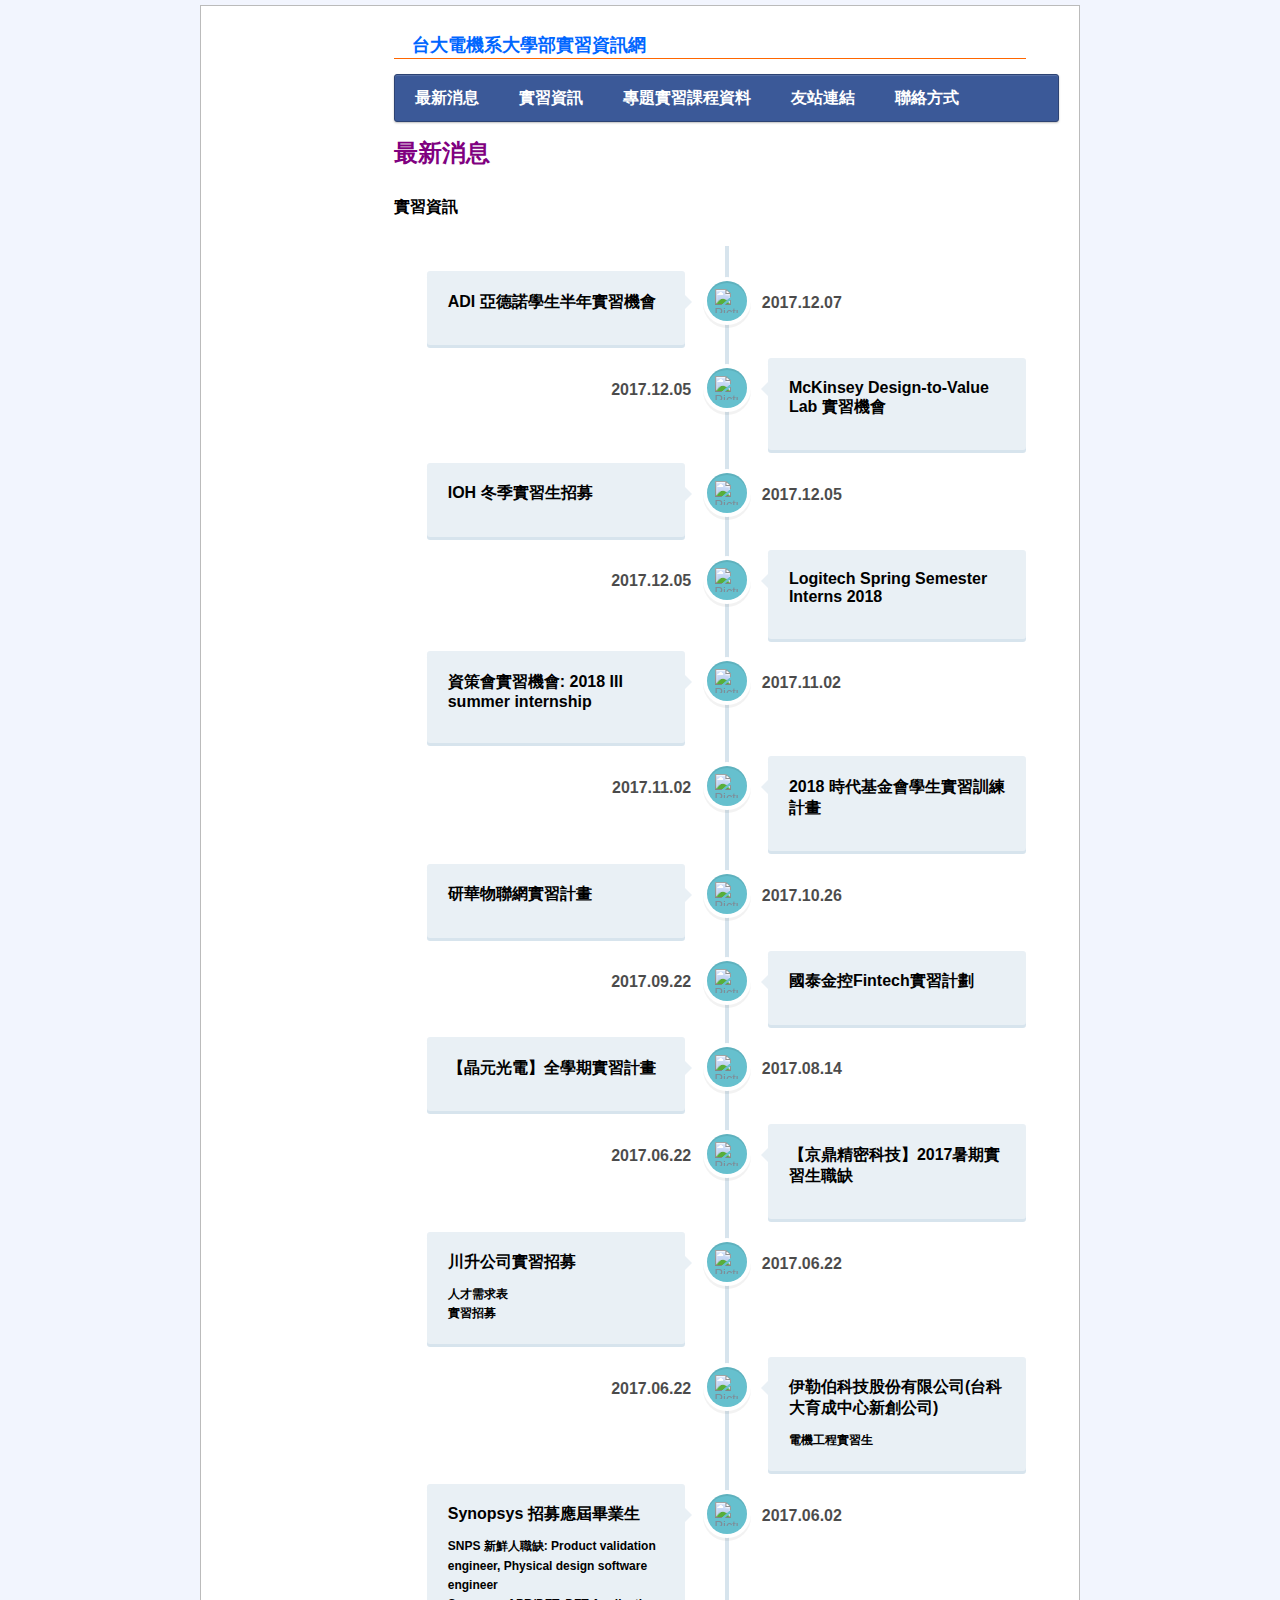
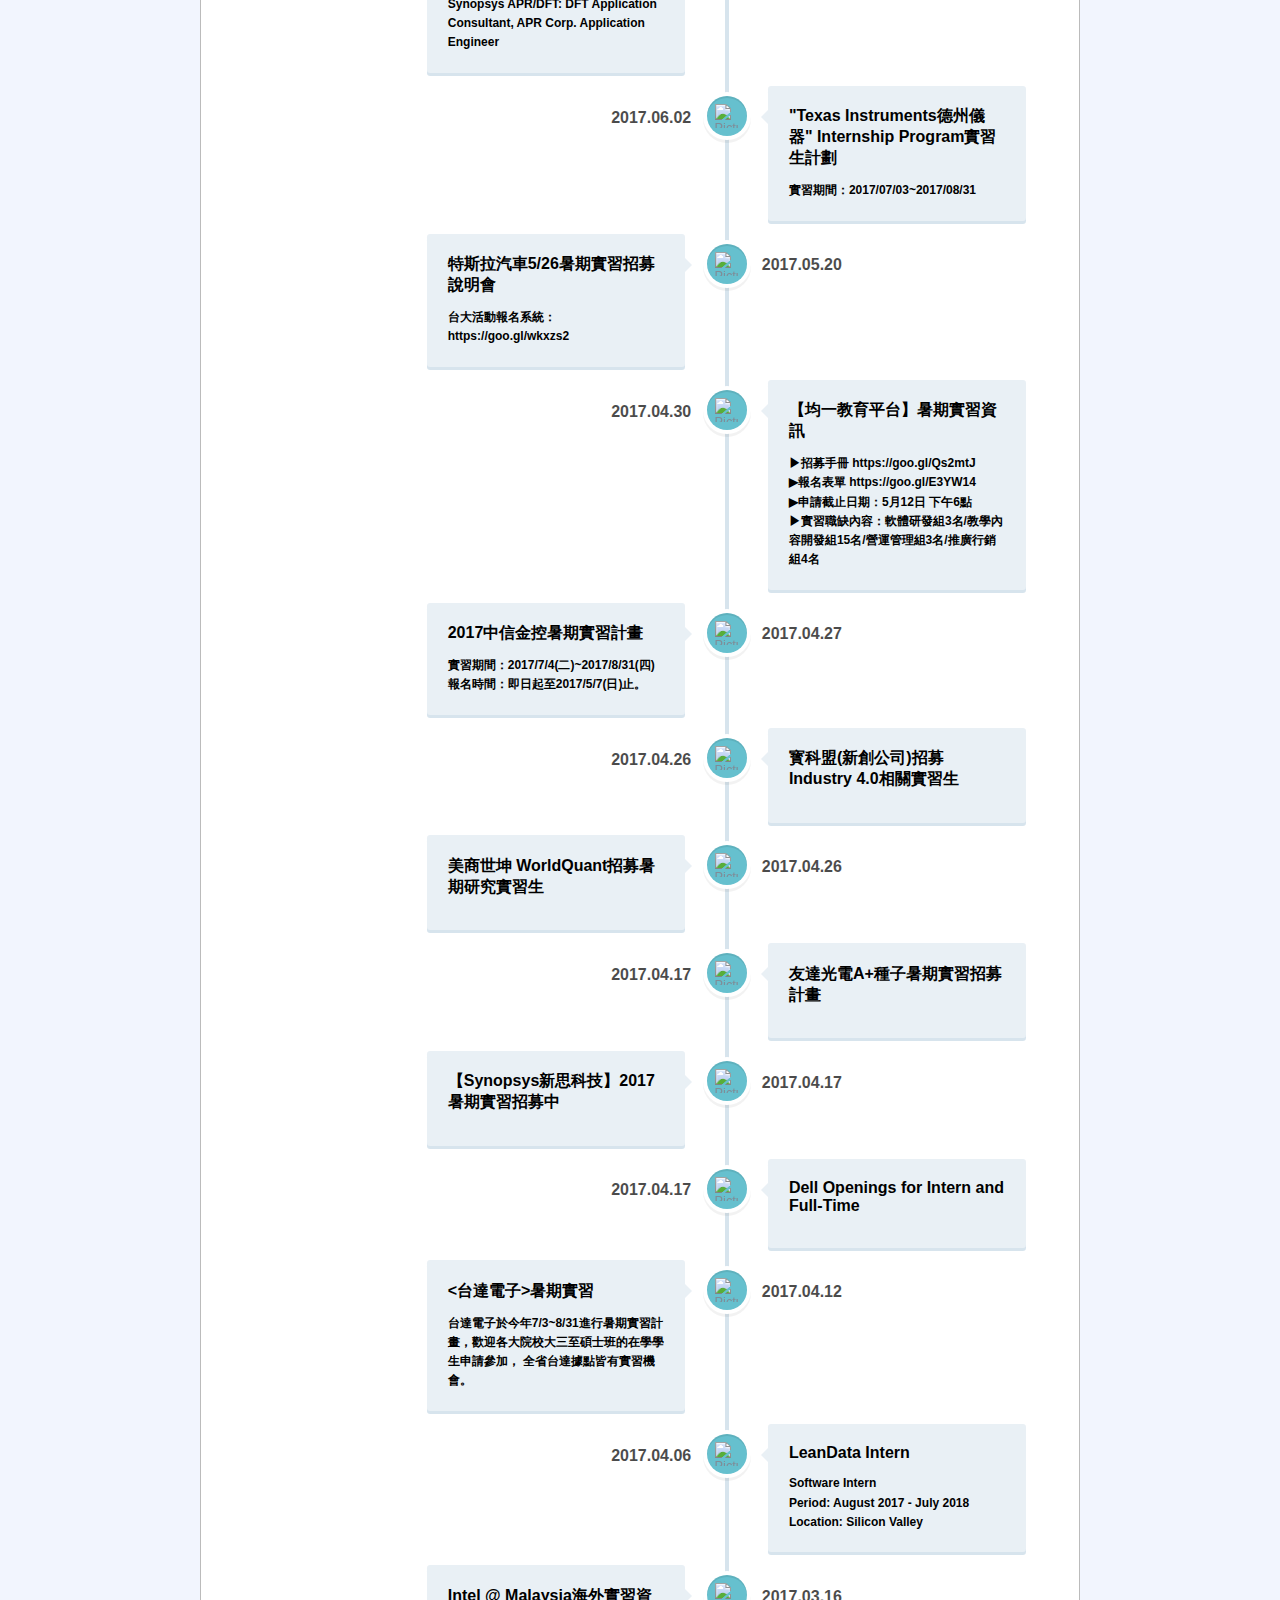
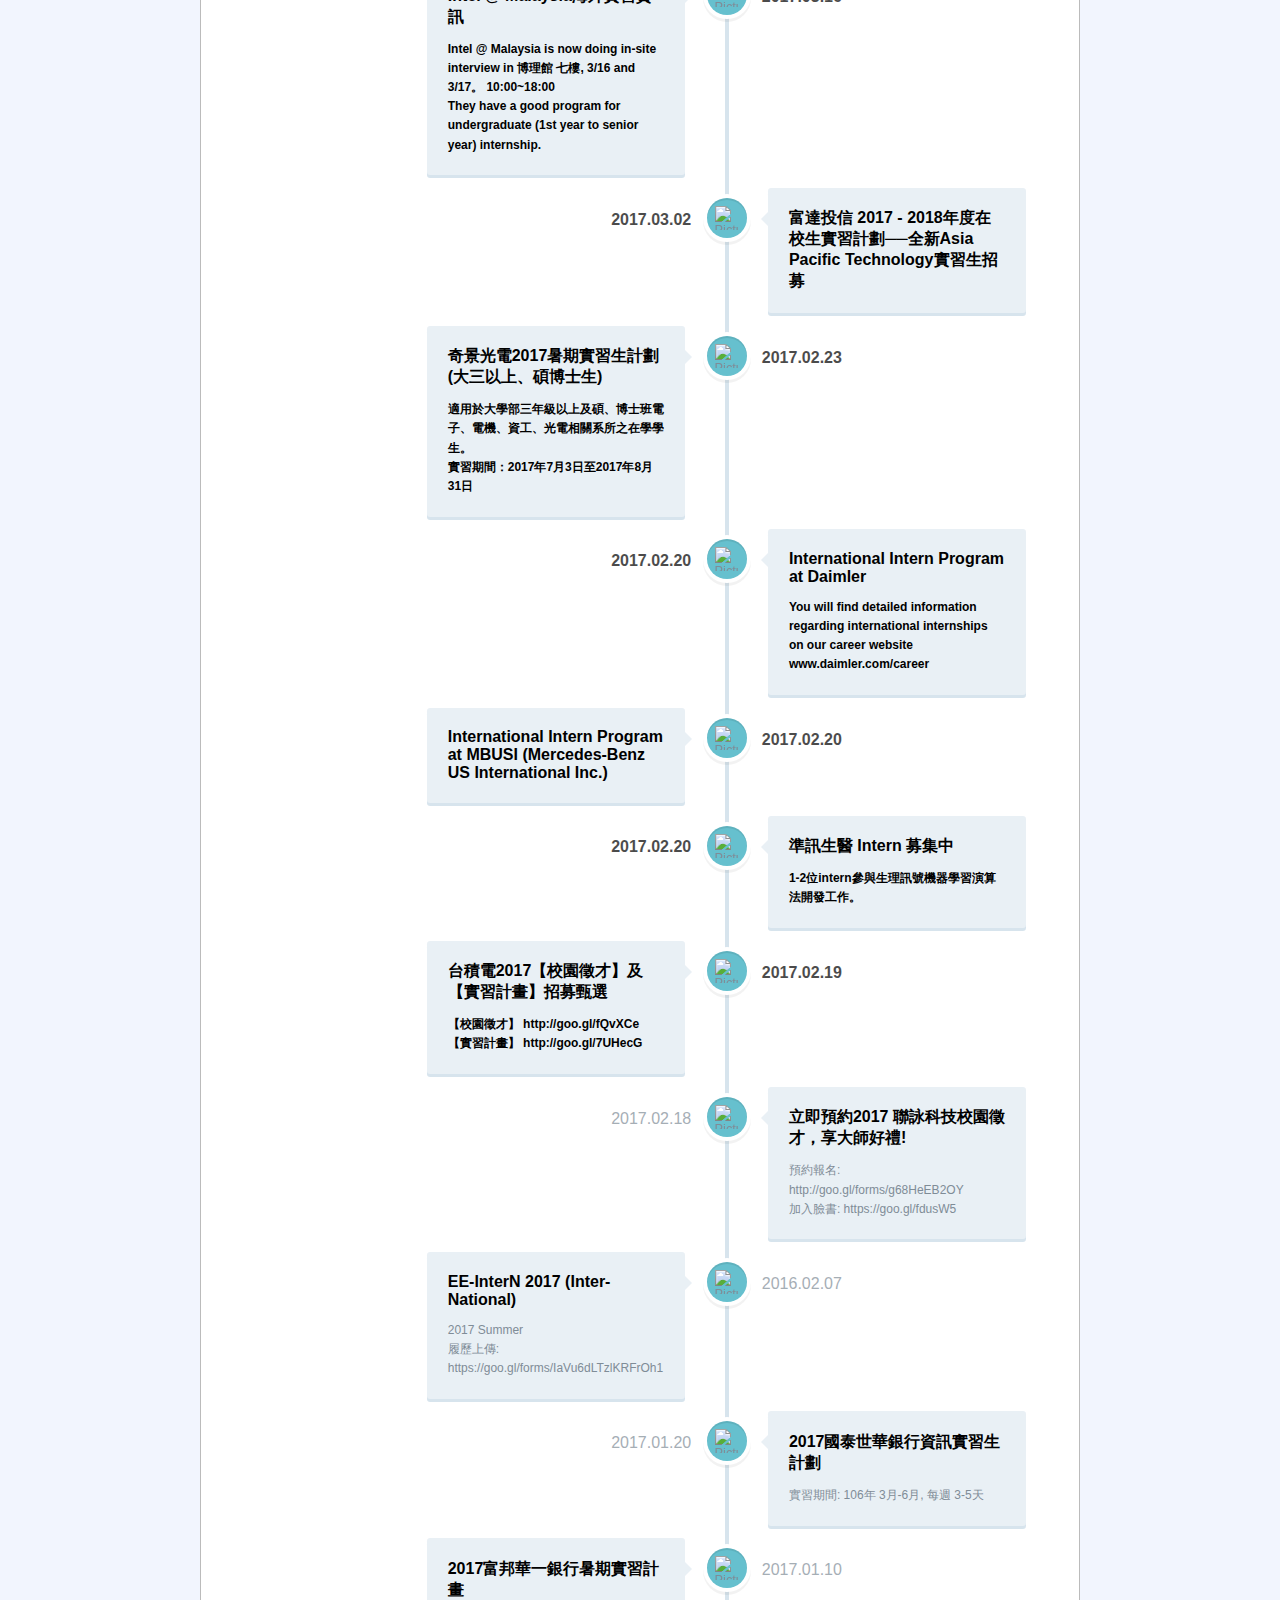
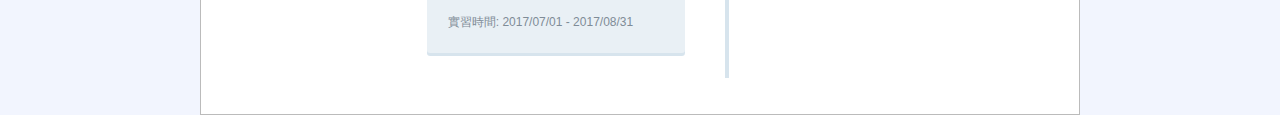
==== commit e294a854: "add ADI internship" ====
--- a/index.html
+++ b/index.html
@@ -141,12 +141,25 @@
                                 <img src="image/icon-application.png" alt="Picture">
                             </div>
                             <div class="cd-timeline-content">
+                                <a href="https://www.104.com.tw/job/?jobno=5ucrz&jobsource=n104bank1" target="_blank">
+                                    <h4>ADI 亞德諾學生半年實習機會</font>
+                                </a>
+                                <p>
+                                </p>
+                                <span class="cd-date">2017.12.07</span>
+                            </div>
+                        </div>
+                        <div class="cd-timeline-block">
+                            <div class="cd-timeline-img cd-picture">
+                                <img src="image/icon-application.png" alt="Picture">
+                            </div>
+                            <div class="cd-timeline-content">
                                 <a href="https://www.facebook.com/NTUCareerCenter/posts/1761165350592535" target="_blank">
                                     <h4>McKinsey Design-to-Value Lab 實習機會</font>
                                 </a>
                                 <p>
                                 </p>
-                                <span class="cd-date">2017.11.02</span>
+                                <span class="cd-date">2017.12.05</span>
                             </div>
                         </div>
                         <div class="cd-timeline-block">
@@ -159,7 +172,7 @@
                                 </a>
                                 <p>
                                 </p>
-                                <span class="cd-date">2017.11.02</span>
+                                <span class="cd-date">2017.12.05</span>
                             </div>
                         </div>
                         <div class="cd-timeline-block">
@@ -172,12 +185,9 @@
                                 </a>
                                 <p>
                                 </p>
-                                <span class="cd-date">2017.11.02</span>
-                            </div>
-                        </div>
-
-
-
+                                <span class="cd-date">2017.12.05</span>
+                            </div>
+                        </div>
                         <div class="cd-timeline-block">
                             <div class="cd-timeline-img cd-picture">
                                 <img src="image/icon-application.png" alt="Picture">
